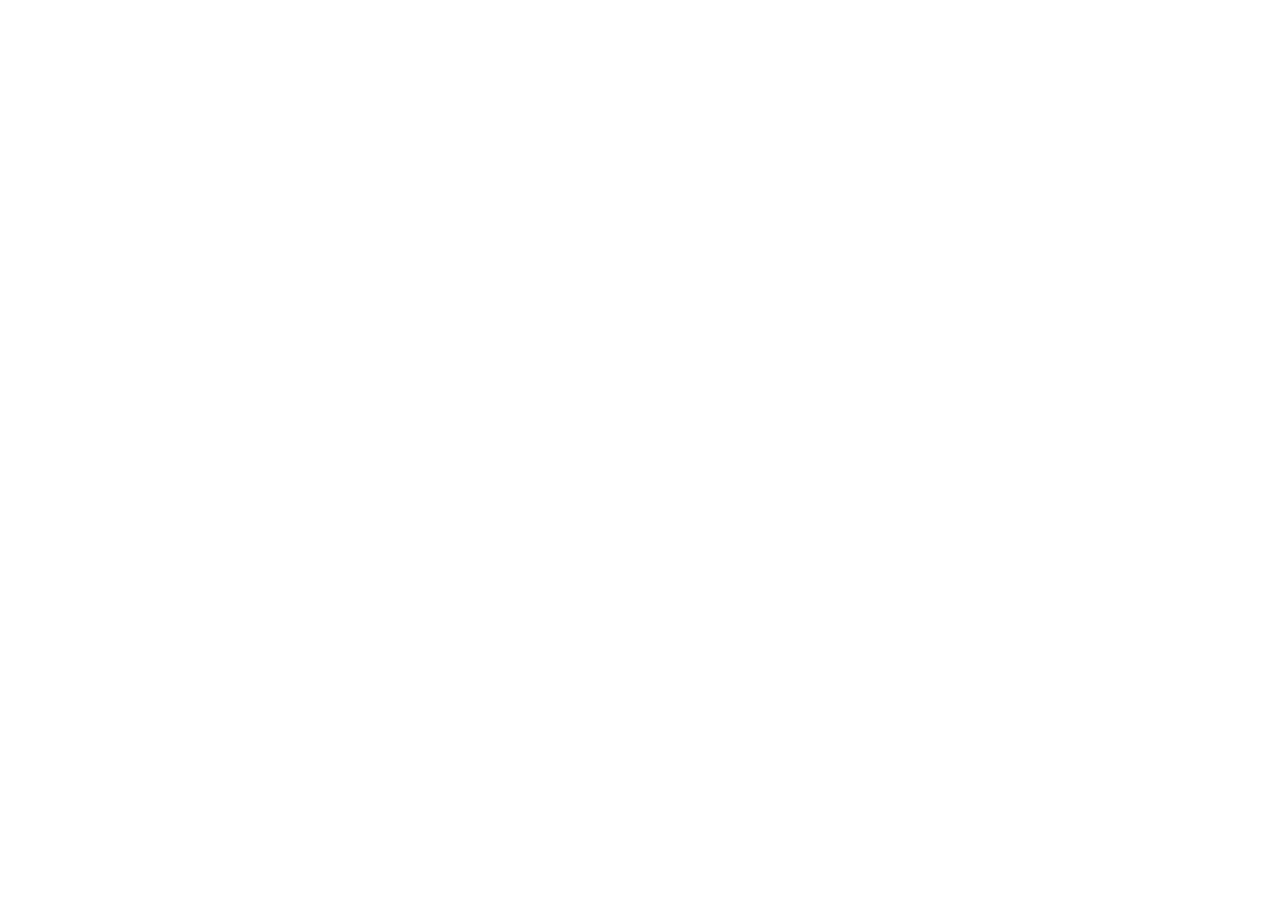
==== about.html @ 4bb0aba8 "added basic html structure and favicon to pages" ====
<!DOCTYPE html>
<html lang="en">
<head>
    <meta charset="UTF-8">
    <meta name="viewport" content="width=device-width, initial-scale=1.0">
    <title>KMC Studios - About</title>
    <link rel="icon" type="image/x-icon" href="./img/favicon.svg">
    <link href="https://cdn.jsdelivr.net/npm/bootstrap@5.3.8/dist/css/bootstrap.min.css" rel="stylesheet" integrity="sha384-sRIl4kxILFvY47J16cr9ZwB07vP4J8+LH7qKQnuqkuIAvNWLzeN8tE5YBujZqJLB" crossorigin="anonymous">
</head>
<body>
    
    <script src="https://cdn.jsdelivr.net/npm/bootstrap@5.3.8/dist/js/bootstrap.bundle.min.js" integrity="sha384-FKyoEForCGlyvwx9Hj09JcYn3nv7wiPVlz7YYwJrWVcXK/BmnVDxM+D2scQbITxI" crossorigin="anonymous"></script>
</body>
</html>
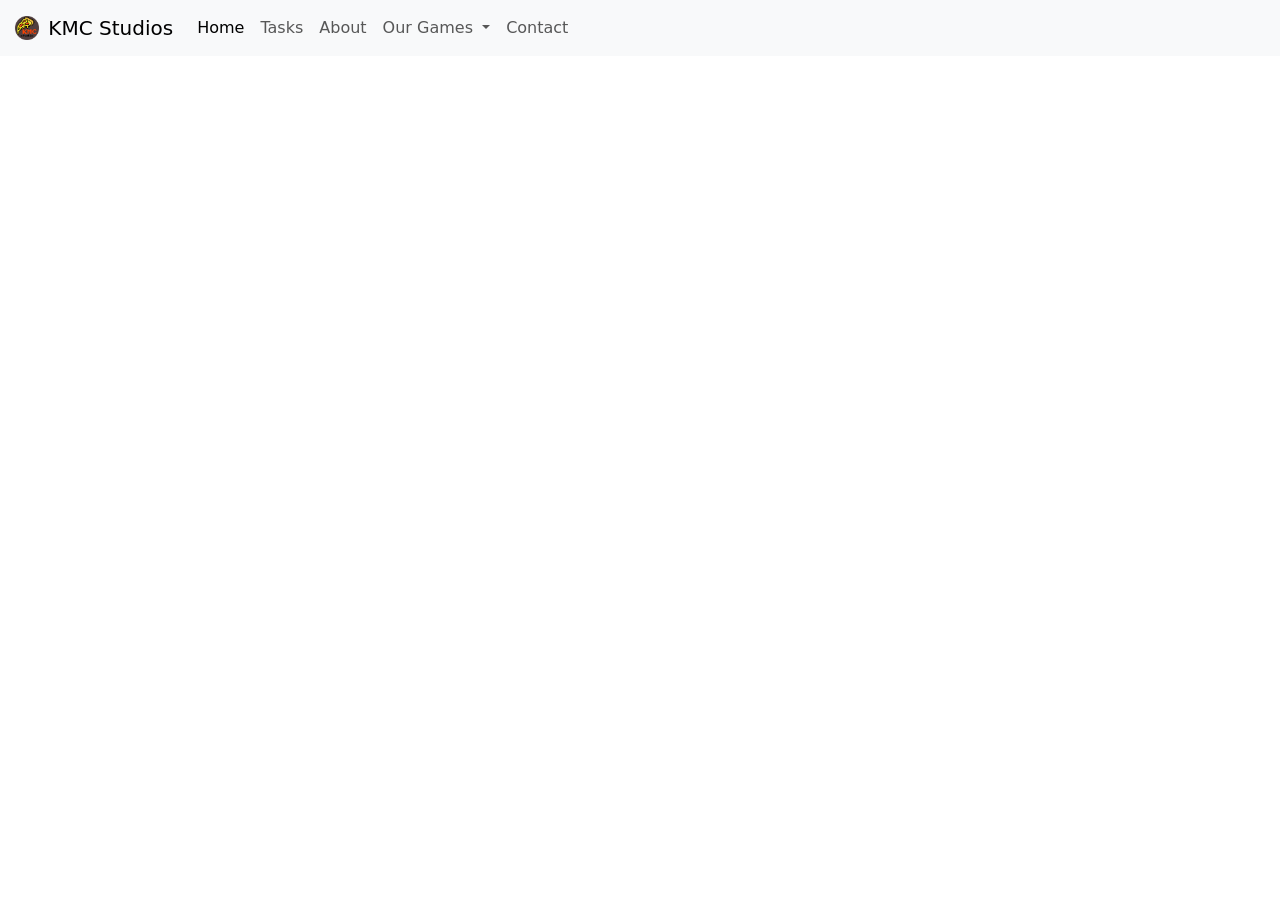
==== commit 18095825: "created header prototype & basic website structure" ====
--- a/about.html
+++ b/about.html
@@ -6,6 +6,8 @@
     <title>KMC Studios - About</title>
     <link rel="icon" type="image/x-icon" href="./img/favicon.svg">
     <link href="https://cdn.jsdelivr.net/npm/bootstrap@5.3.8/dist/css/bootstrap.min.css" rel="stylesheet" integrity="sha384-sRIl4kxILFvY47J16cr9ZwB07vP4J8+LH7qKQnuqkuIAvNWLzeN8tE5YBujZqJLB" crossorigin="anonymous">
+    <link rel="stylesheet" href="./css/styles.css">
+    <script src="./js/navbar.js" defer></script>
 </head>
 <body>
     
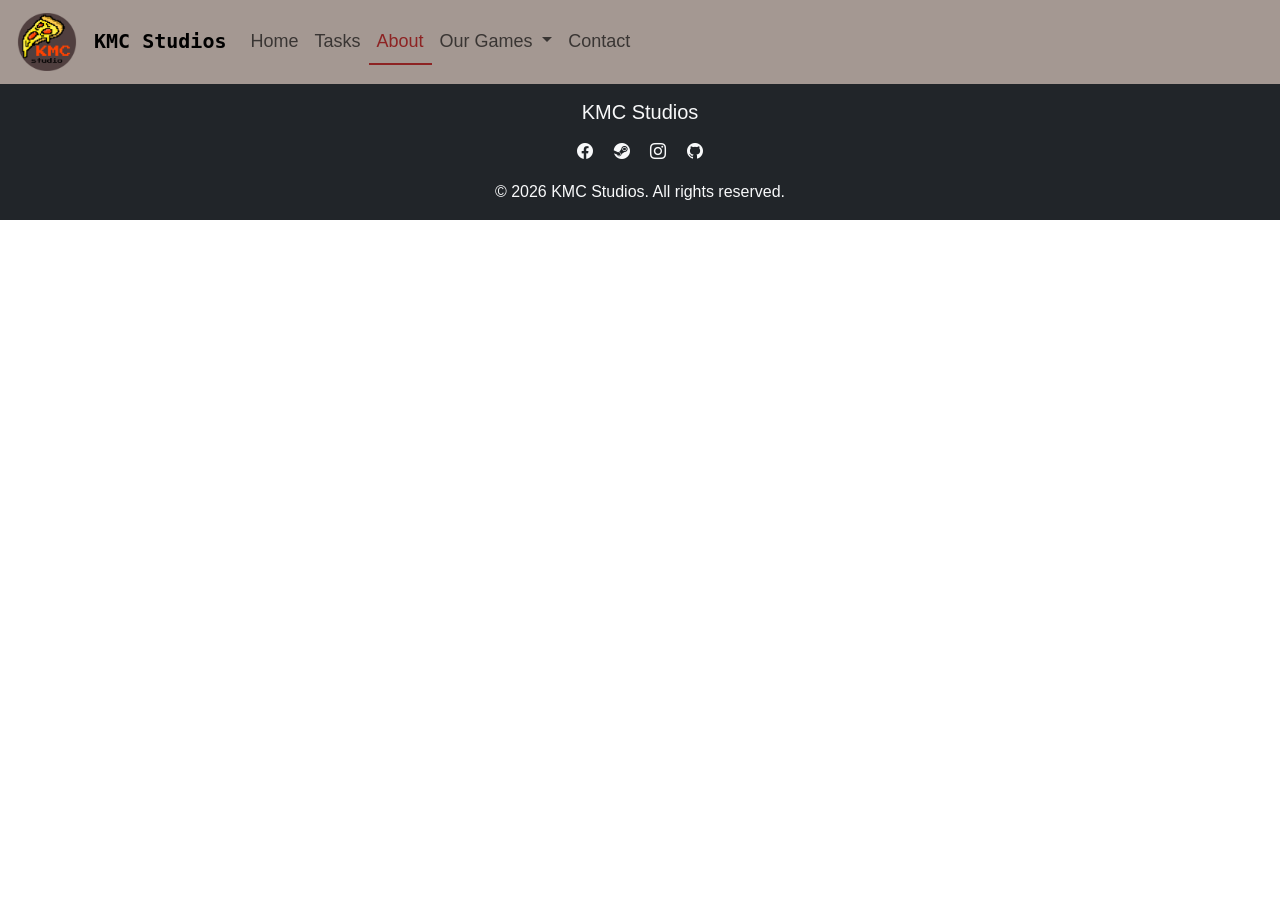
==== commit 56c2cb13: "created footer, fixed drop down menu navigation & minor adjustments and outline to page content" ====
--- a/about.html
+++ b/about.html
@@ -8,9 +8,16 @@
     <link href="https://cdn.jsdelivr.net/npm/bootstrap@5.3.8/dist/css/bootstrap.min.css" rel="stylesheet" integrity="sha384-sRIl4kxILFvY47J16cr9ZwB07vP4J8+LH7qKQnuqkuIAvNWLzeN8tE5YBujZqJLB" crossorigin="anonymous">
     <link rel="stylesheet" href="./css/styles.css">
     <script src="./js/navbar.js" defer></script>
+    <script src="./js/script.js" defer></script>
 </head>
 <body>
-    
+    <div class="container">
+        <div class="container text-center">
+            
+        </div>
+        <!-- gallery view of developers -->
+        <!--  -->
+    </div>
     <script src="https://cdn.jsdelivr.net/npm/bootstrap@5.3.8/dist/js/bootstrap.bundle.min.js" integrity="sha384-FKyoEForCGlyvwx9Hj09JcYn3nv7wiPVlz7YYwJrWVcXK/BmnVDxM+D2scQbITxI" crossorigin="anonymous"></script>
 </body>
 </html>
--- a/css/styles.css
+++ b/css/styles.css
@@ -0,0 +1,24 @@
+body {
+    font-family: 'Poppins', sans-serif;
+}
+
+h1, h2, h3 {
+    font-weight: 700;
+    letter-spacing: 1px;
+}
+
+.navbar {
+    background-color: #a49892 !important; /* Example custom color */
+    font-size: large;
+    font-weight: 300;   
+}
+
+.nav-link.active {
+    color: #8d2323 !important; /* Highlight your active page */
+    border-bottom: 2px solid #8d2323;
+}
+
+.navbar-brand {
+    font-weight: 700;
+    font-family: 'Pixel Operator', monospace;
+}
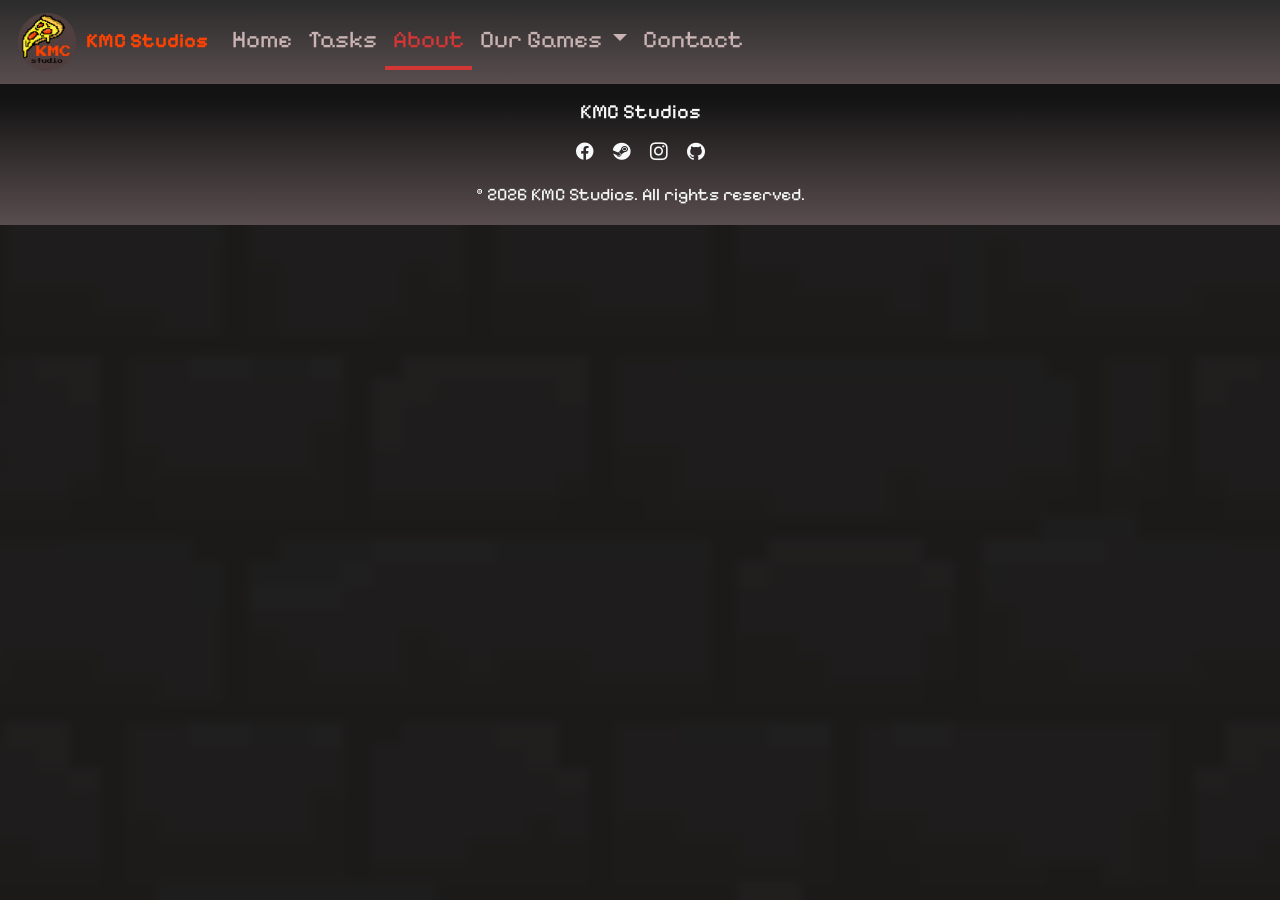
==== commit 6aa9383e: "polished css and minor footer & navbar improvements" ====
--- a/about.html
+++ b/about.html
@@ -11,13 +11,13 @@
     <script src="./js/script.js" defer></script>
 </head>
 <body>
-    <div class="container">
+    <main class="container">
         <div class="container text-center">
             
         </div>
         <!-- gallery view of developers -->
         <!--  -->
-    </div>
+    </main>
     <script src="https://cdn.jsdelivr.net/npm/bootstrap@5.3.8/dist/js/bootstrap.bundle.min.js" integrity="sha384-FKyoEForCGlyvwx9Hj09JcYn3nv7wiPVlz7YYwJrWVcXK/BmnVDxM+D2scQbITxI" crossorigin="anonymous"></script>
 </body>
 </html>
--- a/css/styles.css
+++ b/css/styles.css
@@ -1,24 +1,106 @@
+@import url('https://fonts.googleapis.com/css2?family=Pixelify+Sans:wght@400..700&display=swap');
+
+html {
+  scroll-padding-top: 6vh;
+  scroll-behavior: smooth;  
+}
+
 body {
-    font-family: 'Poppins', sans-serif;
+    font-family: "Pixelify Sans", sans-serif;
+    background-image: url("../img/bg.png");
+    background-size: auto;
+    background-position: center top;
+}
+
+header {
+    font-size: larger;
+
+}
+
+main {
+    box-shadow: inset 0 0 80px rgba(0, 0, 0, 0.6);
+    position: relative;
+    padding-left: 5%;
+    padding-right: 5%;
+}
+
+body {
+    color: #cab3b3;
 }
 
 h1, h2, h3 {
     font-weight: 700;
-    letter-spacing: 1px;
 }
 
+h1 { 
+    font-size: 200% !important; 
+} 
+h2 { 
+    font-size: 150% !important; 
+}
+h3 { 
+    font-size: 200% !important; 
+}
+
+p, a {
+    font-size: 1.1rem;
+}
+
+footer {
+    font-family: "Pixelify Sans", sans-serif;
+    background: linear-gradient(180deg, #131313 10%, #594D4E 100%) !important;
+}
+
+/* class keeps videos in specific size while still keeping the aspect ratio from bootstrap */
+
+.small-video {
+    max-width: 75%;
+    margin: 0 auto;
+    border: 2px solid #3a2e2a;
+    /* boxy shadow & glow */
+    box-shadow: 4px 4px 2px #00000057, 0 0 20px rgba(129, 87, 79, 0.15);
+}
+
+/* navbar styling */
+
 .navbar {
-    background-color: #a49892 !important; /* Example custom color */
+    background: #594D4E;
+    background: linear-gradient(0deg, rgba(89, 77, 78, 1) 0%, rgba(43, 43, 43, 1) 100%);
     font-size: large;
     font-weight: 300;   
-}
-
-.nav-link.active {
-    color: #8d2323 !important; /* Highlight your active page */
-    border-bottom: 2px solid #8d2323;
+    font-family: "Pixelify Sans", sans-serif;
+    font-size: x-large;
 }
 
 .navbar-brand {
     font-weight: 700;
-    font-family: 'Pixel Operator', monospace;
-}+    font-family: "Pixelify Sans", sans-serif;
+    font-optical-sizing: auto;
+    color: #ff4201;
+}
+
+.navbar .nav-link {
+  color: #cab3b3;
+}
+
+.nav-link.active {
+    color: #d43636 !important;
+    border-bottom: 4px solid #d43636;
+}
+
+.navbar .nav-link:hover {
+  color: #000000;
+}
+
+.navbar .dropdown-menu {
+    background-color: #594D4E;
+}
+
+.navbar .dropdown-item {
+    color: #cab3b3;
+}
+
+.navbar .dropdown-item:hover {
+  color: #000000;
+  background-color: #d43636;
+}
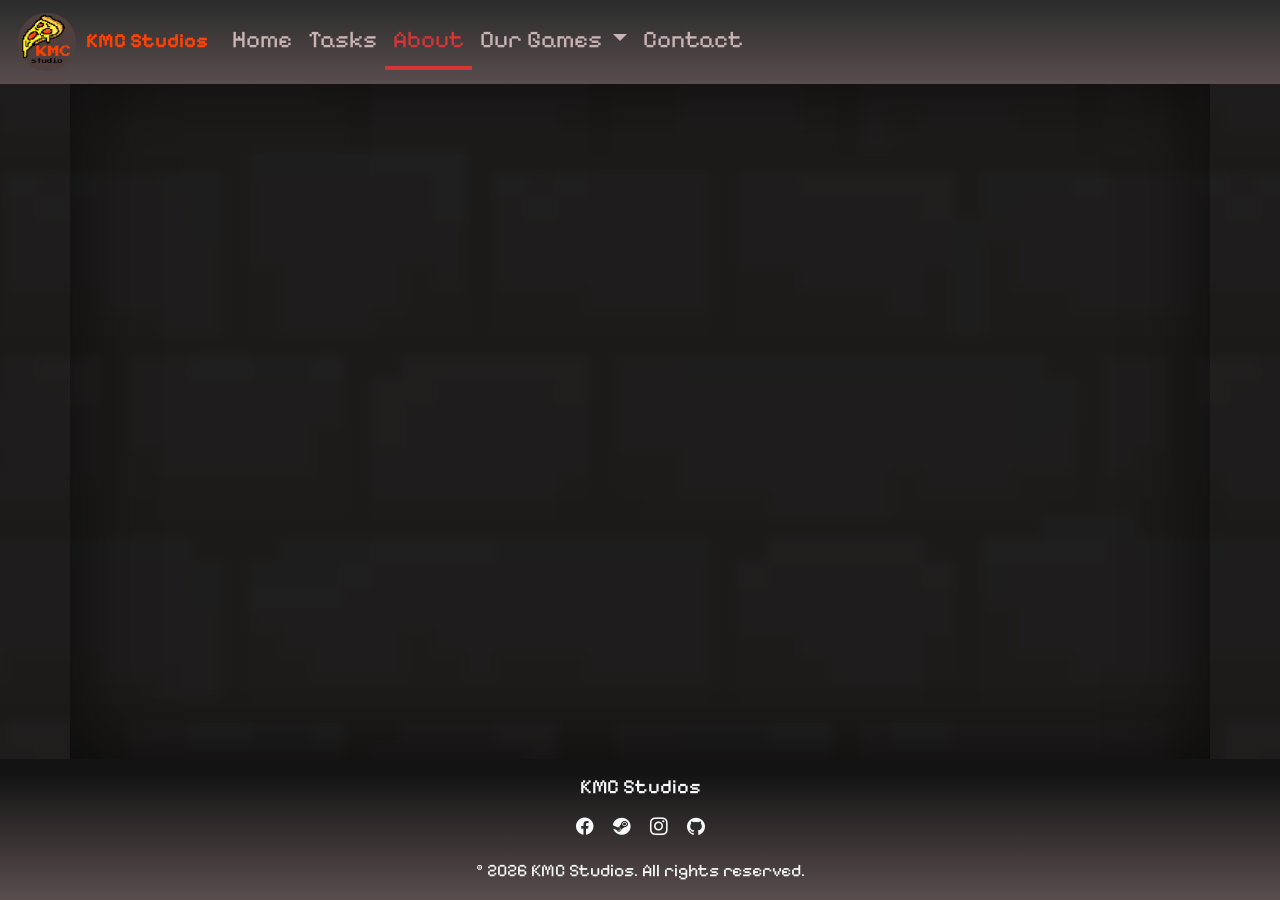
==== commit ec1a21d6: "Finalized Home Page & Task Page & finalized task table population and sorting logic" ====
--- a/about.html
+++ b/about.html
@@ -8,7 +8,7 @@
     <link href="https://cdn.jsdelivr.net/npm/bootstrap@5.3.8/dist/css/bootstrap.min.css" rel="stylesheet" integrity="sha384-sRIl4kxILFvY47J16cr9ZwB07vP4J8+LH7qKQnuqkuIAvNWLzeN8tE5YBujZqJLB" crossorigin="anonymous">
     <link rel="stylesheet" href="./css/styles.css">
     <script src="./js/navbar.js" defer></script>
-    <script src="./js/script.js" defer></script>
+    <script src="./js/footer.js" defer></script>
 </head>
 <body>
     <main class="container">
--- a/css/styles.css
+++ b/css/styles.css
@@ -10,11 +10,14 @@
     background-image: url("../img/bg.png");
     background-size: auto;
     background-position: center top;
+    color: #cab3b3;
+    min-height: 100vh;
+    display: flex;
+    flex-direction: column;
 }
 
 header {
     font-size: larger;
-
 }
 
 main {
@@ -22,10 +25,7 @@
     position: relative;
     padding-left: 5%;
     padding-right: 5%;
-}
-
-body {
-    color: #cab3b3;
+    flex: 1;
 }
 
 h1, h2, h3 {
@@ -39,7 +39,7 @@
     font-size: 150% !important; 
 }
 h3 { 
-    font-size: 200% !important; 
+    font-size: 140% !important; 
 }
 
 p, a {
@@ -66,7 +66,6 @@
 .navbar {
     background: #594D4E;
     background: linear-gradient(0deg, rgba(89, 77, 78, 1) 0%, rgba(43, 43, 43, 1) 100%);
-    font-size: large;
     font-weight: 300;   
     font-family: "Pixelify Sans", sans-serif;
     font-size: x-large;
@@ -80,7 +79,7 @@
 }
 
 .navbar .nav-link {
-  color: #cab3b3;
+    color: #cab3b3;
 }
 
 .nav-link.active {
@@ -89,7 +88,7 @@
 }
 
 .navbar .nav-link:hover {
-  color: #000000;
+    color: #000000;
 }
 
 .navbar .dropdown-menu {
@@ -101,6 +100,135 @@
 }
 
 .navbar .dropdown-item:hover {
-  color: #000000;
-  background-color: #d43636;
-}
+    color: #000000;
+    background-color: #d43636;
+}
+
+/* home page */
+
+/* home page introduction */
+#intro {
+    background-color: #1d1c1b;
+    border: 2px solid #3a2e2a;
+    max-width: 60%;
+    margin: 0 auto;
+    color: #cab3b3;
+    box-shadow: #000 4px 4px 0, rgba(129, 87, 79, 0.15) 0 0 20px;
+}
+
+#intro h1 {
+    color: #ff4201;
+}
+
+#recents h1 {
+    color: #ff4201;
+}
+
+/* game card styling */
+
+.game-card {
+    display: block;
+    position: relative;
+    width: 220px;
+    overflow: hidden;
+    border: 2px solid #3a2e2a;
+    box-shadow: 4px 4px 0 #000;
+    text-decoration: none;
+    transition: transform 0.2s, box-shadow 0.2s;
+}
+
+.game-card img {
+    width: 100%;
+    height: 160px;
+    object-fit: cover;
+    display: block;
+    transition: transform 0.3s;
+}
+
+.game-card:hover {
+    transform: scale(1.08);
+    box-shadow: 6px 6px 0 #000, 0 0 20px rgba(89, 77, 78, 0.5);
+}
+
+.game-card:hover img {
+    transform: scale(1.05);
+}
+
+.game-card-title {
+    background-color: #1d1c1b;
+    color: #cab3b3;
+    font-family: "Pixelify Sans", sans-serif;
+    font-size: 0.95rem;
+    font-weight: 700;
+    padding: 0.5rem;
+    text-align: center;
+    border-top: 2px solid #3a2e2a;
+}
+
+/* home page activities */
+.activity-list {
+    list-style: none;
+    padding: 0;
+    max-width: 600px;
+    margin: 0 auto;
+}
+
+.activity-item {
+    background-color: #1d1c1b;
+    border: 2px solid #3a2e2a;
+    padding: 0.6rem 1rem;
+    margin-bottom: 0.5rem;
+    text-align: left;
+    font-size: 1rem;
+}
+
+.activity-time {
+    color: #9a8070;
+    font-size: 0.85rem;
+    margin-right: 0.5rem;
+}
+
+/* tasks page  */
+
+/* forms */
+
+.form-control, .form-select {
+    background-color: #1d1c1b;
+    border: 2px solid #3a2e2a;
+    color: #cab3b3;
+    border-radius: 0;
+    font-family: "Pixelify Sans", sans-serif;
+    font-size: 1rem;
+}
+
+.form-control:focus, .form-select:focus {
+    background-color: #1d1c1b;
+    border-color: #594D4E;
+    color: #cab3b3;
+    box-shadow: 0 0 0 2px rgba(89, 77, 78, 0.4);
+}
+
+/* summary cards */
+.summary-card {
+    background-color: #1d1c1b;
+    border: 2px solid #3a2e2a;
+    box-shadow: 3px 3px 0 #000;
+    padding: 1rem 2rem;
+    min-width: 120px;
+}
+
+.summary-number {
+    font-size: 2rem;
+    font-weight: 700;
+    color: #cab3b3;
+}
+
+.summary-label {
+    font-size: 0.9rem;
+    color: #9a8070;
+    text-transform: uppercase;
+    letter-spacing: 1px;
+}
+
+.summary-pending .summary-number   { color: #ffc107; }
+.summary-completed .summary-number { color: #198754; }
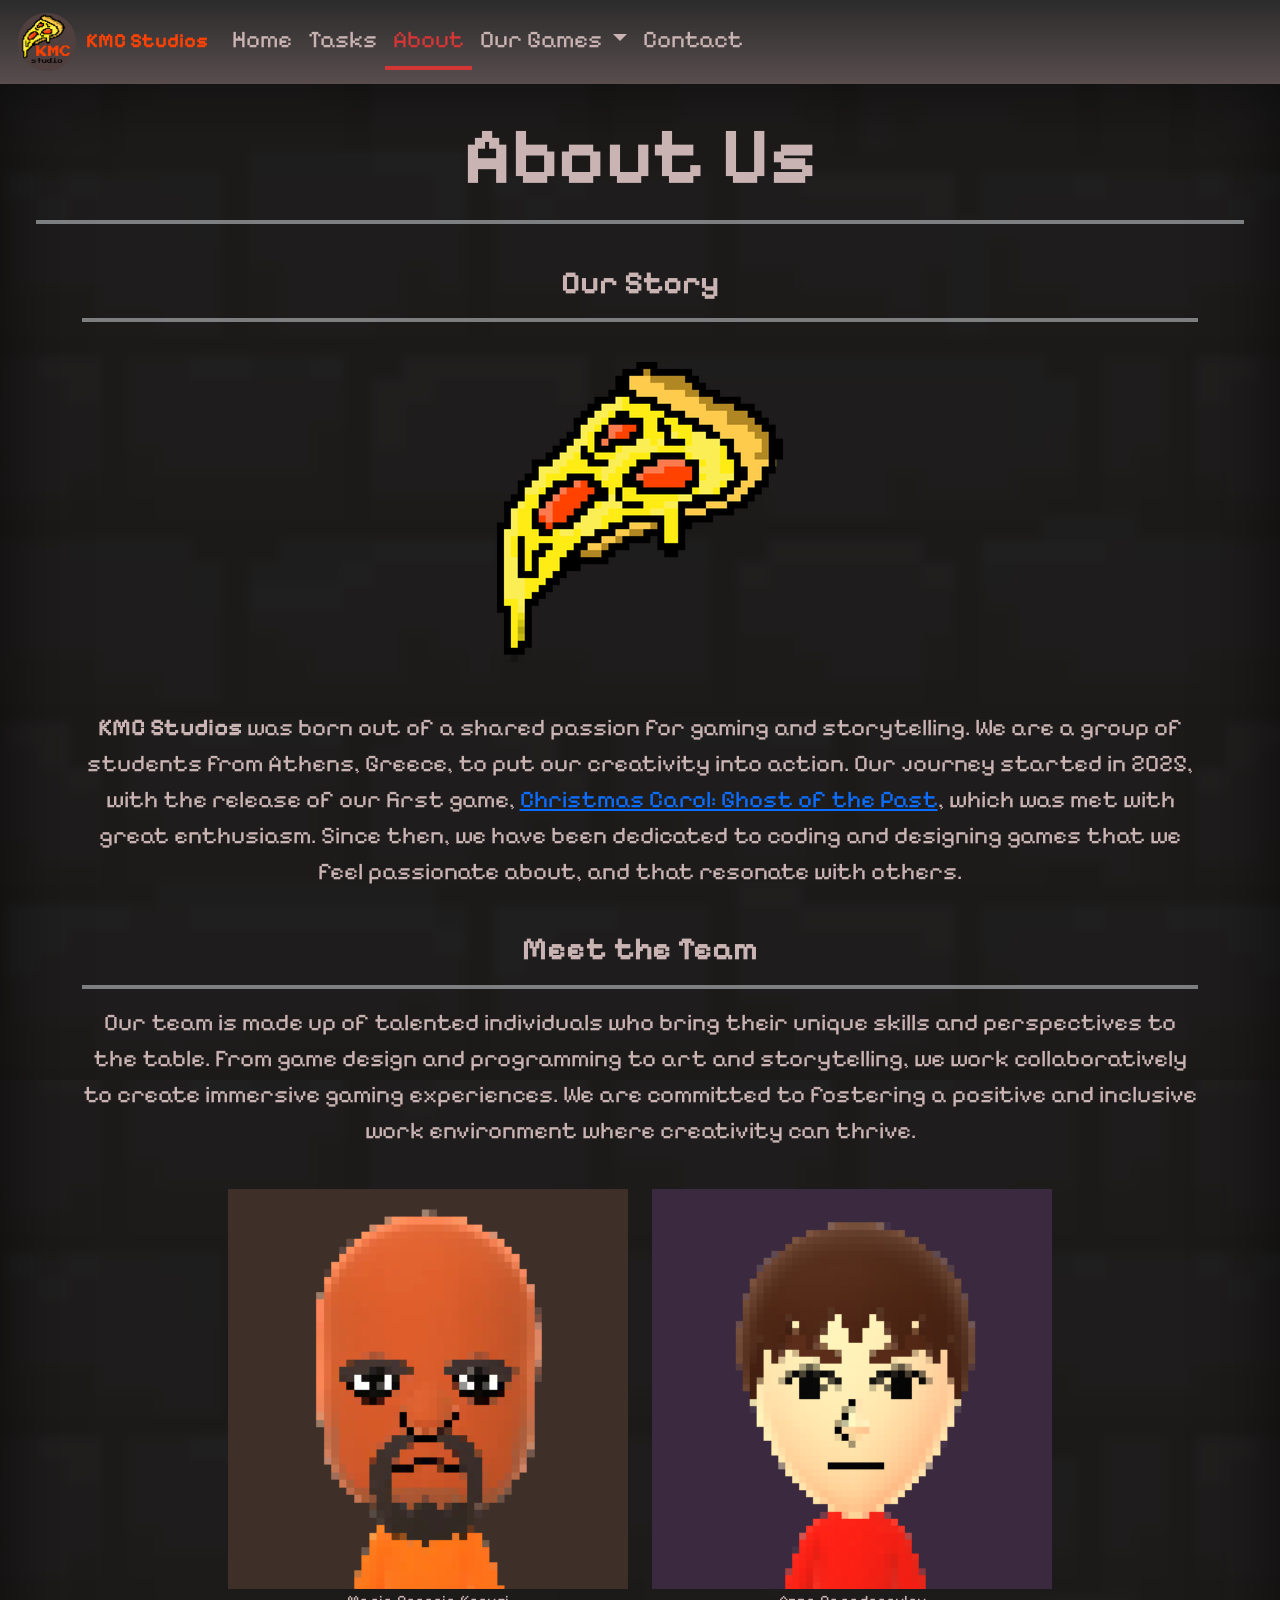
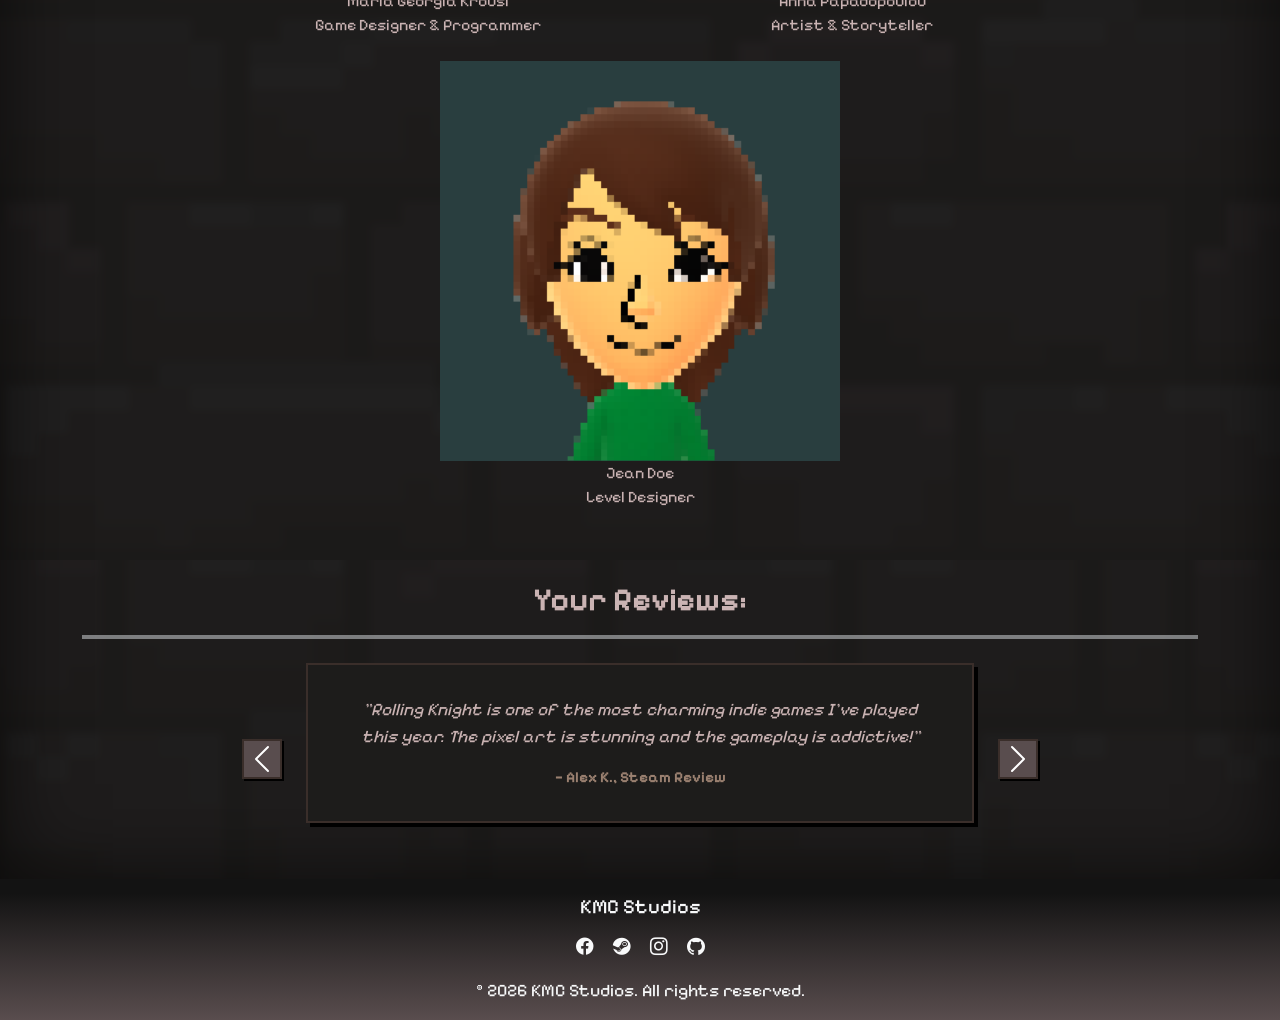
==== commit ff6494c5: "finalized about.html" ====
--- a/about.html
+++ b/about.html
@@ -11,12 +11,100 @@
     <script src="./js/footer.js" defer></script>
 </head>
 <body>
-    <main class="container">
+    <main class="container-fluid text-center">
+
+        <header class="p-4 text-center fs-1">
+            <h1>About Us</h1><hr class="border border-2 opacity-50">
+        </header>
+
+        <!-- our story -->
         <div class="container text-center">
-            
+            <h1>Our Story</h1><hr class="border border-2 opacity-50">
+            <img class="img-fluid py-4 mb-4" src="./img/tplogo.png" alt="KMC Studios Logo">
+            <p class="fs-4">
+                <b>KMC Studios</b> was born out of a shared passion for gaming and storytelling. 
+                We are a group of students from Athens, Greece, to put our creativity into action. 
+                Our journey started in 2025, with the release of our first game, <a href="./games.html#game2" class="fs-4">Christmas Carol: Ghost of the Past</a>, which was met with great enthusiasm.
+                Since then, we have been dedicated to coding and designing games that we feel passionate about, and that resonate with others.
+            </p>
         </div>
-        <!-- gallery view of developers -->
-        <!--  -->
+
+        <!-- meet the team -->
+        <div class="container text-center py-4 mb-4">
+            <h1>Meet the Team</h1><hr class="border border-2 opacity-50">
+            <p class="fs-4">
+                Our team is made up of talented individuals who bring their unique skills and perspectives to the table. 
+                From game design and programming to art and storytelling, we work collaboratively to create immersive gaming experiences. 
+                We are committed to fostering a positive and inclusive work environment where creativity can thrive.
+            </p>
+            <div class="row justify-content-center g-4 mt-2"> 
+                <div class="col-auto">
+                    <div class="team-card">
+                        <img src="./img/emp1.png" alt="Maria Georgia Krousi" class="team-card-img">
+                        <div class="team-card-name">Maria Georgia Krousi</div>
+                        <div class="team-card-role">Game Designer & Programmer</div>
+                    </div>
+                </div>
+                <div class="col-auto">
+                    <div class="team-card">
+                        <img src="./img/emp2.png" alt="Anna Papadopoulou" class="team-card-img">
+                        <div class="team-card-name">Anna Papadopoulou</div>
+                        <div class="team-card-role">Artist & Storyteller</div>
+                    </div>
+                </div>
+                <div class="col-auto">
+                    <div class="team-card">
+                        <img src="./img/emp3.png" alt="Jean Doe" class="team-card-img">
+                        <div class="team-card-name">Jean Doe</div>
+                        <div class="team-card-role">Level Designer</div>
+                    </div>
+                </div>
+            </div>
+        </div>
+
+        <!-- testimonials carousel -->
+        <div class="container py-4">
+            <h1>Your Reviews:</h1><hr class="border border-2 opacity-50">
+            <div id="testimonialsCarousel" class="carousel slide mx-auto mt-4" style="max-width: 700px;" data-bs-ride="carousel">
+                <div class="carousel-inner">
+
+                    <!-- testimonial 1 -->
+                    <div class="carousel-item active">
+                        <div class="testimonial-card">
+                            <p class="testimonial-text">"Rolling Knight is one of the most charming indie games I've played this year. The pixel art is stunning and the gameplay is addictive!"</p>
+                            <div class="testimonial-author">— Alex K., Steam Review</div>
+                        </div>
+                    </div>
+
+                    <!-- testimonial 2 -->
+                    <div class="carousel-item">
+                        <div class="testimonial-card">
+                            <p class="testimonial-text">"I was blown away by the creativity and attention to detail in Christmas Carol: Ghost of the Past. A must-play for any indie game fan!"</p>
+                            <div class="testimonial-author">— Sarah L., Steam Review</div>
+                        </div>
+                    </div>
+
+                    <!-- testimonial 3 -->
+                    <div class="carousel-item">
+                        <div class="testimonial-card">
+                            <p class="testimonial-text">"KMC Studios has quickly become one of my favorite indie developers. Their games are always a joy to play and full of heart."</p>
+                            <div class="testimonial-author">— Michael R., Steam Review</div>
+                        </div>
+                    </div>
+
+                </div>
+                <!-- carousel navigation -->
+                <button class="carousel-control-prev" type="button" data-bs-target="#testimonialsCarousel" data-bs-slide="prev">
+                    <span class="carousel-control-prev-icon" aria-hidden="true"></span>
+                    <span class="visually-hidden">Previous</span>
+                </button>
+                <button class="carousel-control-next" type="button" data-bs-target="#testimonialsCarousel" data-bs-slide="next">
+                    <span class="carousel-control-next-icon" aria-hidden="true"></span>
+                    <span class="visually-hidden">Next</span>
+                </button>
+            </div>
+        </div>
+        
     </main>
     <script src="https://cdn.jsdelivr.net/npm/bootstrap@5.3.8/dist/js/bootstrap.bundle.min.js" integrity="sha384-FKyoEForCGlyvwx9Hj09JcYn3nv7wiPVlz7YYwJrWVcXK/BmnVDxM+D2scQbITxI" crossorigin="anonymous"></script>
 </body>
--- a/css/styles.css
+++ b/css/styles.css
@@ -231,4 +231,63 @@
 }
 
 .summary-pending .summary-number   { color: #ffc107; }
-.summary-completed .summary-number { color: #198754; }+.summary-completed .summary-number { color: #198754; }
+
+/* about page */
+
+.team-card:hover {
+    transform: scale(1.05);
+    box-shadow: 6px 6px 0 #000, 0 0 20px rgba(89, 77, 78, 0.5);
+}
+
+/* testimonials carousel */
+
+/* carousel controls */
+.carousel-inner {
+    min-height: 12rem;
+}
+
+.carousel-control-prev,
+.carousel-control-next {
+    width: 2.5rem;
+    height: 2.5rem;
+    background-color: #594D4E;
+    border: 2px solid #3a2e2a;
+    box-shadow: 2px 2px 0 #000;
+    top: 50%;
+    transform: translateY(-50%);
+    opacity: 1;
+}
+
+.carousel-control-prev { 
+    left: -3rem; 
+}
+.carousel-control-next { 
+    right: -3rem; 
+}
+
+.carousel-control-prev:hover, .carousel-control-next:hover {
+    background-color: #d43636;
+}
+
+/* testimonials carousel */
+.testimonial-card {
+    background-color: #1d1c1b;
+    border: 2px solid #3a2e2a;
+    box-shadow: 4px 4px 0 #000;
+    padding: 2rem 2.5rem;
+    margin: 0 1rem 2rem;
+}
+
+.testimonial-text {
+    font-size: 1.1rem;
+    color: #cab3b3;
+    font-style: italic;
+    margin-bottom: 1rem;
+}
+
+.testimonial-author {
+    font-size: 0.95rem;
+    color: #9a8070;
+    font-weight: 700;
+}
